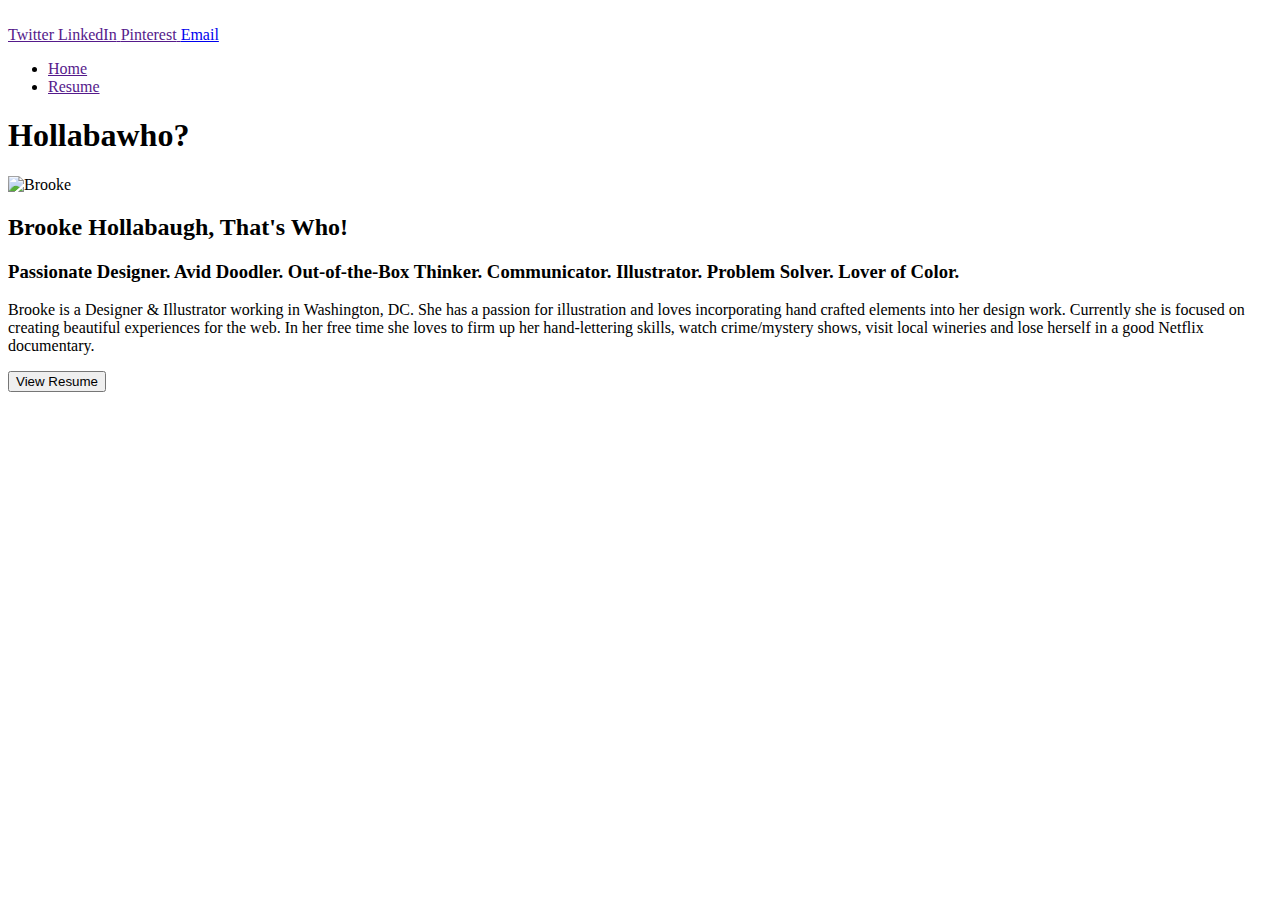
==== index.html @ 97543536 "Add index.html" ====
<!DOCTYPE html>
	<html>

		<head>
			<script type="text/javascript" src="//use.typekit.net/xou0bbl.js"></script>
			<script type="text/javascript">try{Typekit.load();}catch(e){}</script>
			<link href="main.css" rel="stylesheet">
			<title>Hollabawho?</title>
		</head>
		
			<body>

				<header>

					<nav class='site__nav'>
					    <div class='wrapper'>
					    <a href='/' class='logo' alt="Hollabawho"><img src=''></a>
					    <div class='js-togglable cf'>
						<div class='social-media'>
						<a href='' target='_blank' class='Twitter'>
						<span aria-hidden="true" class='icon-twitter'></span> 
						<span class='screen-reader-text'>Twitter</span>
						</a>
						<a href='' target='_blank' class='LinkedIn'>
						<span aria-hidden="true" class='icon-LinkedIn'></span> 
						<span class='screen-reader-text'>LinkedIn</span>
						</a>
						<a href='' target='_blank' class='Pinterest'>
						<span aria-hidden="true" class='icon-Pinterest'></span> 
						<span class='screen-reader-text'>Pinterest</span>
						</a>
						<a href='mailto:Hollabawho@gmail.com' target='_blank' class='email'>
						<span aria-hidden="true" class='icon-mail'></span> 
						<span class='screen-reader-text'>Email</span>
						</a>
						</div><!--//social-media-->
						<div class="menu">
						  	<ul>
						    <li>
						    <a href="">Home</a>
						    </li>
						    <li>
						    <a href="">Resume</a>
						    </li>
						 	</ul>
						</div>
     				</div><!--//js-togglable-->
					
				</header>

					<div class="Headline">
					<h1>Hollabawho?</h1>
					</div>
					<div class="brooke">
						<img src="images/brooke.png" alt="Brooke" align="top">
					</div>

					<h2>Brooke Hollabaugh, That's Who!</h2>

					<h3>Passionate Designer. Avid Doodler. Out-of-the-Box Thinker. Communicator. Illustrator. Problem Solver. Lover of Color.</h3>
		  
		  			<p>Brooke is a Designer & Illustrator working in Washington, DC. She has a passion for illustration and loves incorporating hand crafted elements into her design work. Currently she is focused on creating beautiful experiences for the web. In her free time she loves to firm up her hand-lettering skills, watch crime/mystery shows, visit local wineries and lose herself in a good Netflix documentary.</p>

		
					<div class="resumebttn">
					<button type="button">View Resume</button>
					</div>
			

			</body>

	</html>
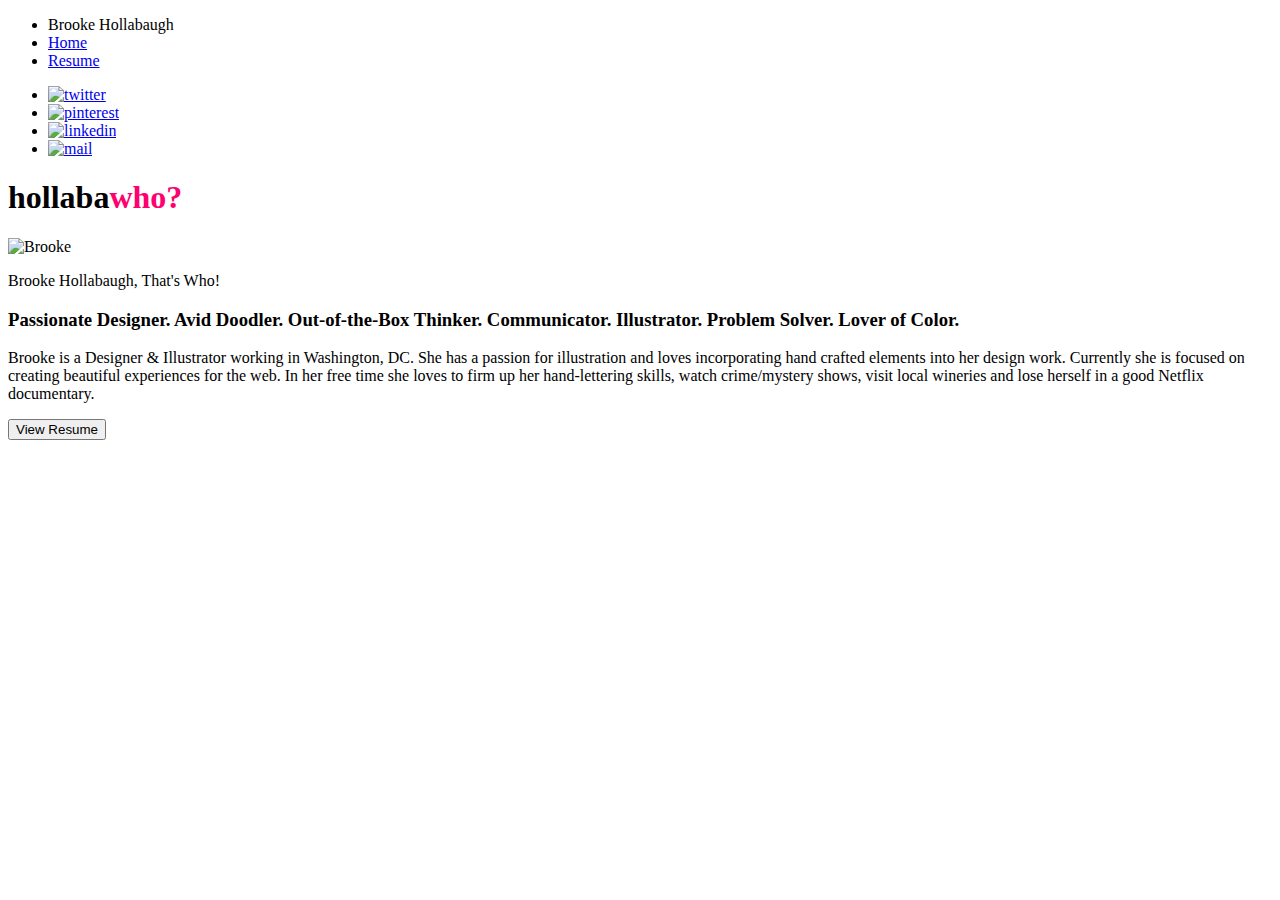
==== commit 2dfdc4a6: "Add index.html" ====
--- a/index.html
+++ b/index.html
@@ -12,50 +12,31 @@
 
 				<header>
 
-					<nav class='site__nav'>
-					    <div class='wrapper'>
-					    <a href='/' class='logo' alt="Hollabawho"><img src=''></a>
-					    <div class='js-togglable cf'>
-						<div class='social-media'>
-						<a href='' target='_blank' class='Twitter'>
-						<span aria-hidden="true" class='icon-twitter'></span> 
-						<span class='screen-reader-text'>Twitter</span>
-						</a>
-						<a href='' target='_blank' class='LinkedIn'>
-						<span aria-hidden="true" class='icon-LinkedIn'></span> 
-						<span class='screen-reader-text'>LinkedIn</span>
-						</a>
-						<a href='' target='_blank' class='Pinterest'>
-						<span aria-hidden="true" class='icon-Pinterest'></span> 
-						<span class='screen-reader-text'>Pinterest</span>
-						</a>
-						<a href='mailto:Hollabawho@gmail.com' target='_blank' class='email'>
-						<span aria-hidden="true" class='icon-mail'></span> 
-						<span class='screen-reader-text'>Email</span>
-						</a>
-						</div><!--//social-media-->
-						<div class="menu">
-						  	<ul>
-						    <li>
-						    <a href="">Home</a>
-						    </li>
-						    <li>
-						    <a href="">Resume</a>
-						    </li>
-						 	</ul>
-						</div>
-     				</div><!--//js-togglable-->
+					<nav class="site__nav">
+						 <ul class="Links">
+						 	<li class="logoname">Brooke Hollabaugh</li>
+						 	<li class="linkblock"><a href="#">Home</a></li>
+						 	<li class="linkblock"><a href="#">Resume</a></li>
+						 </ul>
+
+	  						 <ul class="social-media">
+		  						 <li><a href="https://twitter.com/Hollabawho"><img src="images/twitter.png" width="50" height="50" alt="twitter"></a></li>
+		  						 <li><a href="https://twitter.com/Hollabawho"><img src="images/pin.png" width="50" height="50" alt="pinterest"></a></li>
+		  						 <li><a href="http://goo.gl/k8exUm"><img src="images/linkedin.png" width="50" height="50" alt="linkedin"></a></li>
+		  						 <li><a href="mailto:hollabawho@gmail.com"><img src="images/mail.png" width="50" height="50" alt="mail"></a></li>
+	  						</ul>
+     				</nav>
 					
 				</header>
 
 					<div class="Headline">
-					<h1>Hollabawho?</h1>
+					<h1>hollaba<span style="color:#FF006F;">who?</span></h1>
 					</div>
 					<div class="brooke">
 						<img src="images/brooke.png" alt="Brooke" align="top">
 					</div>
 
-					<h2>Brooke Hollabaugh, That's Who!</h2>
+					<p class="callout">Brooke Hollabaugh, That's Who!</p>
 
 					<h3>Passionate Designer. Avid Doodler. Out-of-the-Box Thinker. Communicator. Illustrator. Problem Solver. Lover of Color.</h3>
 		  
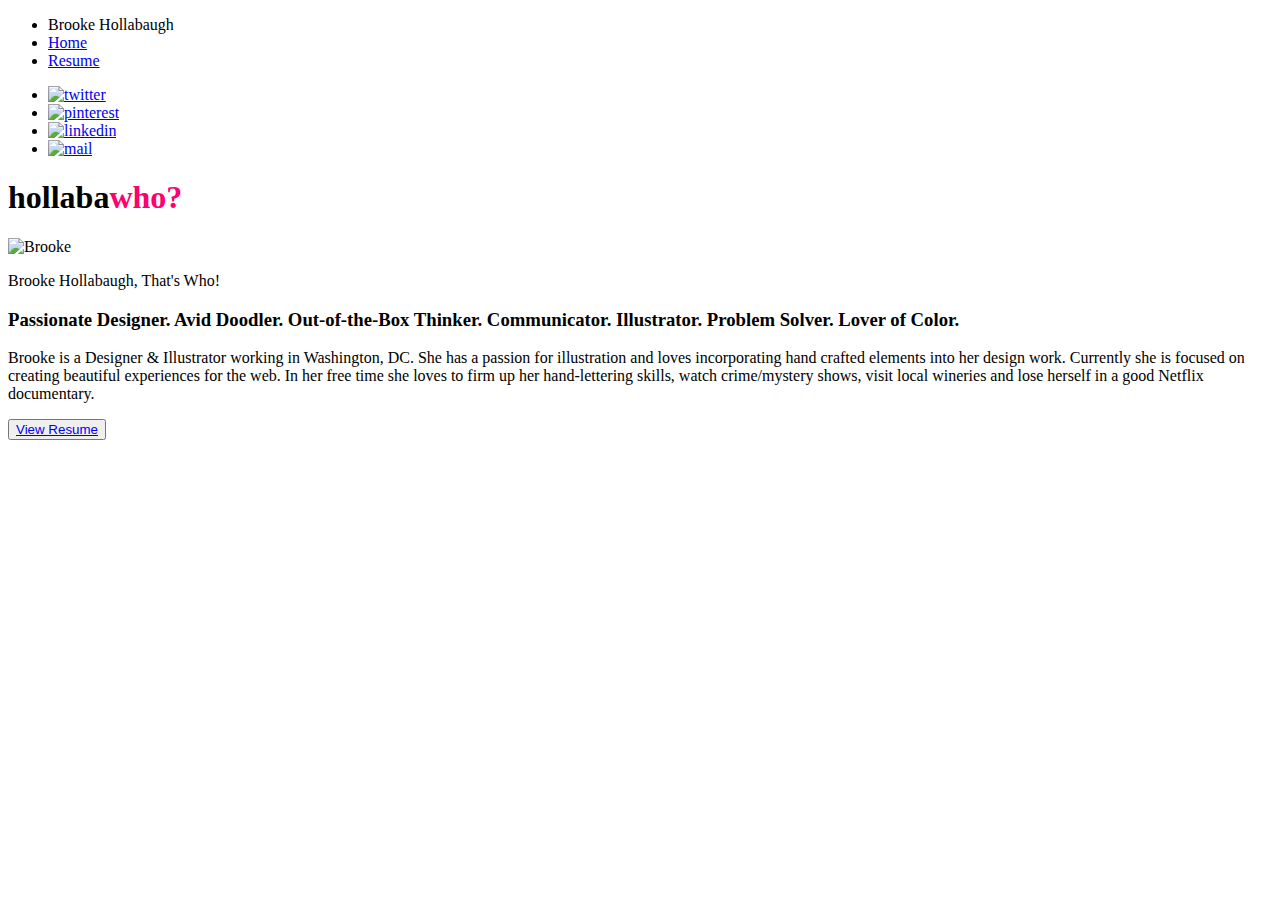
==== commit 11ce8422: "Add Index.html" ====
--- a/index.html
+++ b/index.html
@@ -29,23 +29,29 @@
 					
 				</header>
 
+					<div class="imgcontainer">
 					<div class="Headline">
 					<h1>hollaba<span style="color:#FF006F;">who?</span></h1>
 					</div>
 					<div class="brooke">
 						<img src="images/brooke.png" alt="Brooke" align="top">
 					</div>
-
 					<p class="callout">Brooke Hollabaugh, That's Who!</p>
-
+					</div>
+					<div class="bcwrapper">
+					<div class="footer">
 					<h3>Passionate Designer. Avid Doodler. Out-of-the-Box Thinker. Communicator. Illustrator. Problem Solver. Lover of Color.</h3>
 		  
 		  			<p>Brooke is a Designer & Illustrator working in Washington, DC. She has a passion for illustration and loves incorporating hand crafted elements into her design work. Currently she is focused on creating beautiful experiences for the web. In her free time she loves to firm up her hand-lettering skills, watch crime/mystery shows, visit local wineries and lose herself in a good Netflix documentary.</p>
+		  			</div>
+		  			</div>
 
-		
+					<div class="footerbutton">
 					<div class="resumebttn">
-					<button type="button">View Resume</button>
+					<button type="button"><a href="resume.html">View Resume</a></button>
 					</div>
+				</div>
+					
 			
 
 			</body>
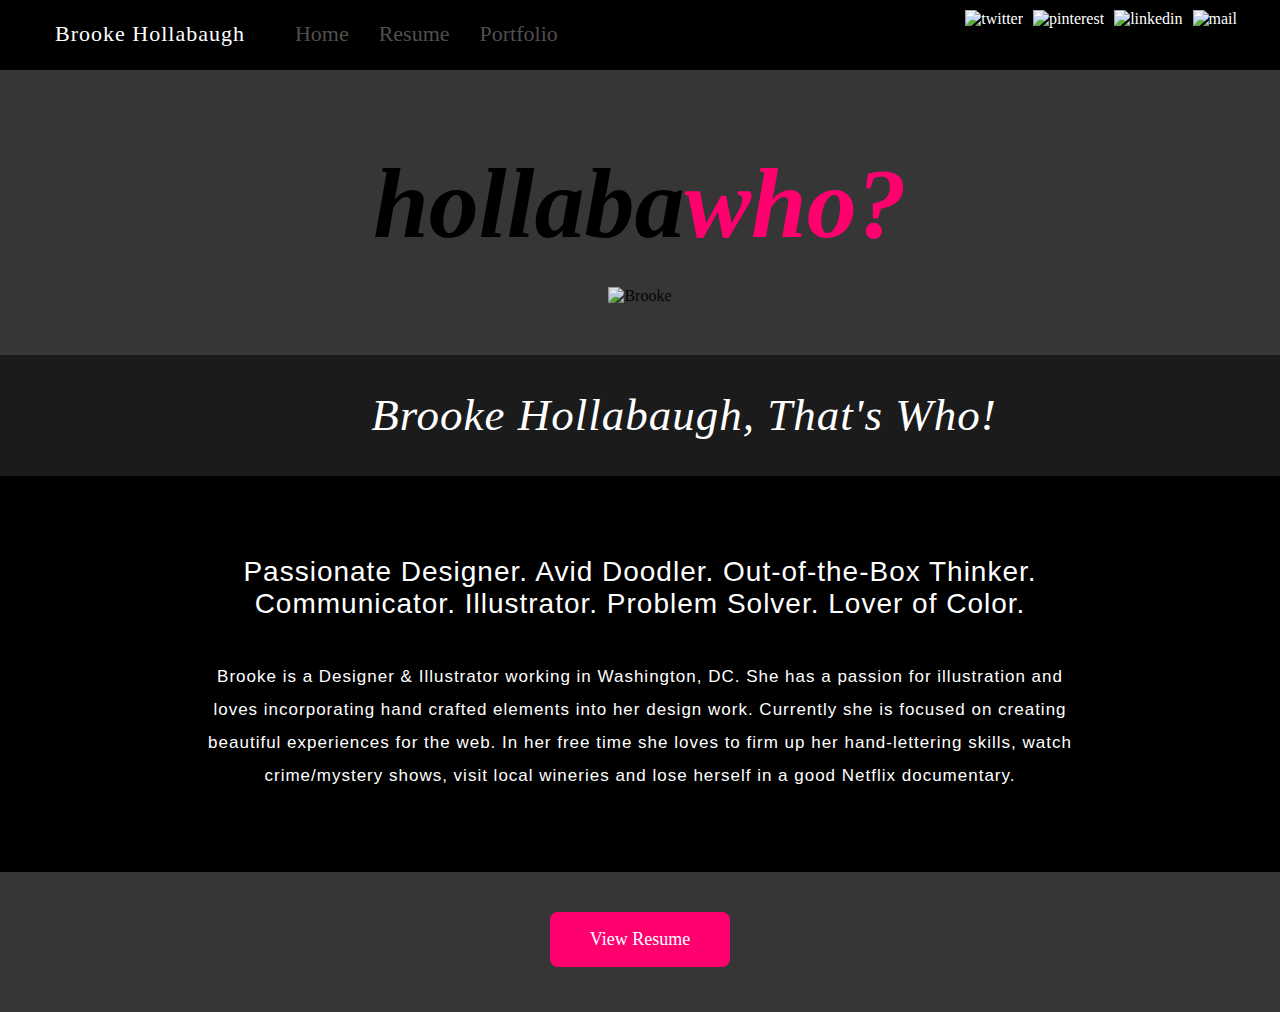
==== commit a130596e: "Add index.html" ====
--- a/index.html
+++ b/index.html
@@ -15,8 +15,9 @@
 					<nav class="site__nav">
 						 <ul class="Links">
 						 	<li class="logoname">Brooke Hollabaugh</li>
-						 	<li class="linkblock"><a href="#">Home</a></li>
-						 	<li class="linkblock"><a href="#">Resume</a></li>
+						 	<li class="linkblock"><a href="index.html">Home</a></li>
+						 	<li class="linkblock"><a href="resume.html">Resume</a></li>
+						 	<li class="linkblock"><a href="http://www.hollabawho.com">Portfolio</a></li>
 						 </ul>
 
 	  						 <ul class="social-media">
--- a/main.css
+++ b/main.css
@@ -0,0 +1,169 @@
+body {
+	margin:0;
+	padding:0;
+	background-color: #363636;
+}
+
+.site__nav {
+	top: 0;
+	background: #000000;
+	color:white;
+	display:block;
+	margin: 0 0 0 0;
+	border-radius: 0;
+	position: fixed;
+	z-index: 1030;
+	right: 0;
+	left: 0;
+	height:70px;
+	float: left;
+}
+
+button {
+	  background: #FF006F;
+      color: white;
+      width:180px;
+      border-radius:8px;
+      height:55px;
+      border: 1px;
+      font-weight: ormal;
+      display:block;
+      margin:0 auto;
+      font-size:18px;
+      font-family:"open-sans";
+}
+
+.resumebttn {
+	  display:block;
+   	  margin:0 auto;
+   	  text-align: center;
+   	  padding: 40px 0 0 0;
+   	  height:100px;
+}
+
+h1 {
+  font-family: "jubilat";
+  line-height: 25pt;
+  min-height: 20px;
+  font-weight: 600px;
+  font-style: italic;
+  text-align: center;
+  padding-top:40px;
+}
+
+.callout {
+  background: rgba(0,0,0,0.5);
+  padding:44px; 
+  color: white;
+  font-family: "jubilat";
+  font-weight: 300px;
+  font-style: italic;
+  letter-spacing: 1px;
+  font-size:45px;
+  text-align:center;
+  width:100%;
+  margin:0 auto;
+}
+
+.Headline {
+	margin-bottom:0px;
+	display: block;
+	text-align: center;
+	font-size:50px;
+	padding-top:80px;
+}
+
+.brooke {
+	text-align:center;
+    float:none;
+    padding-bottom: 50px;
+    opacity:.9;
+}
+
+.social-media {
+	margin: 0px 40px 2px 8px;
+	display:inline-block;
+	float:right;
+}
+
+.social-media li{
+	display:inline-block;
+	padding: 10px 3px;
+}
+
+.Links {
+	float: left;
+}
+
+.Links li {
+	display: inline-block;
+	padding: 5px 15px;
+	float: left;
+}
+
+.Links li a {
+	font-family: "open-sans";
+	font-style: normal;
+	font-weight: 600px;
+	color: #4f4f4f;
+	font-size: 22px;
+	text-decoration: none;
+}
+
+.logoname {
+	font-family: "jubilat";
+	font-weight: 400;
+	font-style: normal;
+	font-size:22px;
+	letter-spacing:1px;
+	margin-right:20px;
+}
+
+.imgcontainer {
+	background-image:url("images/symbolbg.jpg");
+	background-size: cover;
+	background-repeat: no-repeat;
+}
+
+.footerbutton {
+	text-align: center;
+	vertical-align: center;
+}
+
+.footer {
+	color: white;
+	max-width: 890px;
+    padding: 20px;
+    margin: 0 auto;
+    text-align:center;
+}
+
+h3 {
+	font-family: "jubilat",sans-serif;
+	font-style: normal;
+	font-weight: 300;
+	font-size:28px;
+	letter-spacing:1px;
+	margin: 0 auto;
+	padding-top:60px;
+}
+
+p {
+	font-family: "open-sans", sans-serif;
+	font-style: normal;
+	font-weight: 300;
+	font-size:17px;
+	letter-spacing:1px;
+	line-height:33px;
+	margin: 10px;
+	padding: 30px 0 50px 0;
+}
+
+.bcwrapper {
+	background-color:#000000;
+}
+
+a {
+	color: white;
+	text-decoration: none;
+}